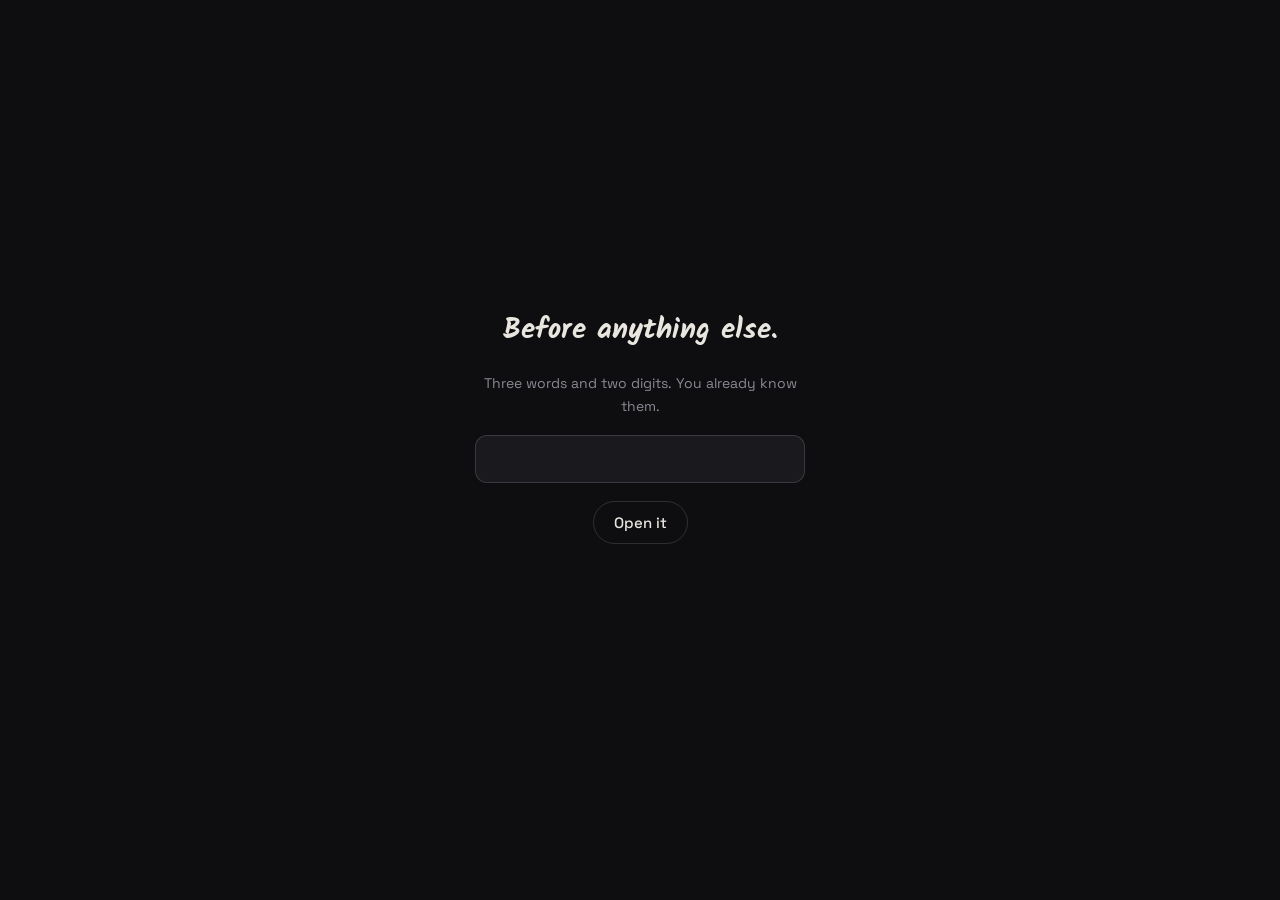
==== index.html @ 60bb313e "Rename treasure-17.html to index.html" ====
<!DOCTYPE html>
<html lang="en">
<head>
<meta charset="utf-8">
<meta name="robots" content="noindex, nofollow, noarchive">
<meta name="viewport" content="width=device-width, initial-scale=1, viewport-fit=cover">
<title>23.09</title>
<link rel="preconnect" href="https://fonts.googleapis.com">
<link rel="preconnect" href="https://fonts.gstatic.com" crossorigin>
<link href="https://fonts.googleapis.com/css2?family=Kalam:wght@300;400;700&family=Space+Grotesk:wght@400;500;700&display=swap" rel="stylesheet">
<style>
:root{
  --void:#0e0e10; --ash:#1a1a1e; --ash-hi:#25252b;
  --ink:#e9e6e0; --dim:#8c8992;
  --lav:#b49cf2; --lav-dim:rgba(180,156,242,.15);
  --hair:rgba(198,201,210,.18);
  --wine:#7c2534; --flame:#ffc46b;
  --hand:'Kalam',ui-rounded,'Segoe Print',cursive;
  --data:'Space Grotesk',ui-sans-serif,system-ui,sans-serif;
}
*{box-sizing:border-box;-webkit-tap-highlight-color:transparent}
html{scroll-behavior:smooth}
body{margin:0;background:var(--void);color:var(--ink);
  font-family:var(--data);font-size:17px;line-height:1.65;
  -webkit-font-smoothing:antialiased;overflow-x:hidden}
#confetti{position:fixed;inset:0;z-index:0;pointer-events:none;opacity:.5}
#glow{position:fixed;top:-25vh;left:50%;transform:translateX(-50%);
  width:130vw;height:70vh;z-index:0;pointer-events:none;
  background:radial-gradient(ellipse at center,rgba(180,156,242,.13),transparent 62%)}
main,#gate{position:relative;z-index:1}
.wrap{max-width:560px;margin:0 auto;padding:0 22px}
section{padding:92px 0;position:relative}

h2{font-family:var(--data);font-weight:500;font-size:13px;letter-spacing:.04em;
   color:var(--dim);margin:0 0 30px}
.big{font-family:var(--hand);font-weight:700;line-height:1.12;
     font-size:clamp(30px,8.4vw,44px);margin:0 0 20px}
.said{font-family:var(--hand);font-size:22px;line-height:1.5}
p{margin:0 0 18px;max-width:46ch}
.dim{color:var(--dim)} .lav{color:var(--lav)}
.small{font-size:14px;line-height:1.6}
.num{font-family:var(--data);font-weight:700;font-variant-numeric:tabular-nums;
     font-size:clamp(42px,14vw,74px);line-height:1;color:var(--lav)}
.rule{height:1px;background:var(--hair);margin:34px 0}
.msg{font-family:var(--hand);font-size:20px;line-height:1.45;padding:13px 17px;
     border-radius:16px;margin:0 0 10px;max-width:86%;position:relative}
.her{background:var(--ash-hi);border-bottom-left-radius:5px}
.him{background:var(--lav-dim);border:1px solid rgba(180,156,242,.3);
     margin-left:auto;border-bottom-right-radius:5px}
.stamp{font-family:var(--data);font-size:11px;color:var(--dim);
       margin:-4px 0 18px;letter-spacing:.03em}
.stamp.r{text-align:right}
.tape{display:block;width:100%;border-radius:3px;border:7px solid #f2efe8;
      box-shadow:0 14px 34px rgba(0,0,0,.6)}
figure{margin:0 0 26px}
figcaption{font-family:var(--hand);font-size:17px;color:var(--dim);margin-top:9px;line-height:1.4}
.heroimg img{max-height:40vh;object-fit:cover;object-position:center 22%}
#doc>section>figure img{max-height:50vh;object-fit:cover;object-position:center 25%}
#doc>section>figure.low img{object-position:center 82%}
.rot1{transform:rotate(-2.1deg)} .rot2{transform:rotate(1.7deg)}
.rot3{transform:rotate(-1.1deg)} .rot4{transform:rotate(2.6deg)}
.scatter{display:grid;grid-template-columns:1fr 1fr;gap:16px;margin:26px 0 8px}
.scatter figure{margin:0}
.scatter figure:nth-child(even){margin-top:26px}
button{font-family:var(--data);font-size:15px;font-weight:500;cursor:pointer;
  background:transparent;color:var(--ink);border:1px solid var(--hair);
  border-radius:999px;padding:11px 20px;transition:border-color .2s,background .2s}
button:hover,button:focus-visible{border-color:var(--lav);background:var(--lav-dim)}
button:focus-visible{outline:2px solid var(--lav);outline-offset:3px}
.row{display:flex;flex-wrap:wrap;gap:10px;margin:18px 0}
input[type=number],input[type=password]{
  font-family:var(--data);font-size:17px;background:var(--ash);color:var(--ink);
  border:1px solid var(--hair);border-radius:12px;padding:12px 15px;width:100%}
input:focus{outline:2px solid var(--lav);outline-offset:2px;border-color:var(--lav)}
.reveal{display:none;margin-top:20px}
.reveal.on{display:block;animation:fade .55s ease both}
@keyframes fade{from{opacity:0;transform:translateY(8px)}to{opacity:1;transform:none}}
#gate{position:fixed;inset:0;background:var(--void);z-index:99;
      display:flex;align-items:center;justify-content:center;padding:26px}
#gate .inner{max-width:330px;width:100%;text-align:center}
#gate .big{font-size:29px;margin-bottom:26px}
#gateMsg{font-family:var(--hand);font-size:17px;color:var(--lav);min-height:24px;margin-top:14px}
#doc{display:none} #doc.on{display:block;animation:fade 1s ease both}
.blank{border:1px dashed rgba(198,201,210,.3);border-radius:4px;height:210px;
       display:flex;align-items:center;justify-content:center;padding:26px;
       font-family:var(--hand);font-size:18px;color:var(--dim);text-align:center}
.bar{display:flex;align-items:center;gap:11px;margin:0 0 11px;font-size:15px}
.bar .w{font-family:var(--hand);font-size:18px;width:104px;flex:none;white-space:nowrap}
.bar .t{height:9px;background:var(--lav);border-radius:99px;min-width:3px}
.bar .t.h{background:rgba(198,201,210,.45)}
.bar .n{font-variant-numeric:tabular-nums;font-size:13px;color:var(--dim)}
.card{background:var(--ash);border:1px solid var(--hair);border-radius:15px;
      padding:17px 19px;margin:0 0 11px}
.card b{font-family:var(--hand);font-size:20px;font-weight:700;display:block;margin-bottom:3px}
.dot{width:15px;height:15px;border-radius:50%;border:1px solid var(--lav);
     display:inline-block;margin-right:9px;transition:background .3s}
.dot.on{background:var(--lav)}
.clocks{display:flex;gap:26px;margin:24px 0;flex-wrap:wrap}
.clock .t{font-family:var(--data);font-weight:700;font-size:31px;
          font-variant-numeric:tabular-nums;line-height:1.1}
.clock .l{font-size:13px;color:var(--dim)}
.wine{background:linear-gradient(180deg,var(--void),rgba(124,37,52,.17),var(--void))}
.tick{display:flex;gap:13px;align-items:flex-start;margin:0 0 17px;cursor:pointer}
.tick .b{width:21px;height:21px;border:1px solid var(--lav);border-radius:6px;flex:none;
  margin-top:3px;display:flex;align-items:center;justify-content:center;font-size:13px;
  color:var(--void);transition:background .25s}
.tick.on .b{background:var(--lav)}
.tick .b span{opacity:0;transition:opacity .25s}
.tick.on .b span{opacity:1}
.tick .x{font-family:var(--hand);font-size:19px;line-height:1.35}
.tick .e{font-size:13px;color:var(--dim);display:block;margin-top:2px;
  font-family:var(--data);opacity:0;max-height:0;transition:opacity .3s,max-height .3s}
.tick.on .e{opacity:1;max-height:90px}
.letter{font-family:var(--hand);font-size:20px;line-height:1.62}
.letter p{max-width:100%}
.sign{font-family:var(--hand);font-size:25px;color:var(--lav);margin-top:26px}
.end{text-align:center;padding:120px 0 150px}
.end .big{font-size:clamp(33px,10vw,52px)}
.spot{display:inline-flex;align-items:center;gap:9px;text-decoration:none;color:var(--ink);
  border:1px solid var(--hair);border-radius:999px;padding:12px 21px;font-size:15px;margin:0 8px 10px 0}
.spot:hover{border-color:var(--lav);background:var(--lav-dim)}
#cakeRow{display:flex;flex-wrap:wrap;gap:13px;margin:26px 0 12px;justify-content:center}
.candle{width:15px;cursor:pointer;text-align:center;background:none;border:0;padding:0}
.candle .fl{display:block;width:9px;height:13px;margin:0 auto 3px;
  border-radius:50% 50% 50% 50%/62% 62% 38% 38%;
  background:radial-gradient(circle at 50% 68%,#fff2cf,var(--flame) 55%,rgba(255,150,60,.25));
  box-shadow:0 0 11px 2px rgba(255,190,110,.55);animation:flick 1.5s infinite ease-in-out}
.candle .st{display:block;width:6px;height:32px;margin:0 auto;border-radius:2px;
  background:linear-gradient(180deg,#d9cdf5,#8f7bc4)}
.candle.out .fl{opacity:0;box-shadow:none;animation:none}
.candle.out .st{background:linear-gradient(180deg,#4a4553,#33303b)}
@keyframes flick{0%,100%{transform:scaleY(1) translateY(0)}50%{transform:scaleY(1.16) translateY(-1px)}}
#wishBox{min-height:74px;font-family:var(--hand);font-size:20px;line-height:1.45}
#wishBox .n{font-family:var(--data);font-size:12px;color:var(--dim);display:block;margin-bottom:5px}
#shuf{background:var(--ash);border:1px solid var(--hair);border-radius:15px;padding:19px;min-height:150px}
#shufDate{font-size:12px;color:var(--dim);margin-bottom:12px}

/* ---- paged deck ---- */
#doc{position:fixed;inset:0;display:none}
#doc.on{display:block;animation:none}
#doc>section,#doc>section.wrap,#doc>section.end{
  position:absolute;inset:0;overflow-y:auto;overflow-x:hidden;
  -webkit-overflow-scrolling:touch;padding:56px 22px 112px;border:0;
  opacity:0;pointer-events:none;transform:translateY(10px);
  transition:opacity .34s ease,transform .34s ease}
#doc>section.on{opacity:1;pointer-events:auto;transform:none;z-index:2}
#doc>section>.wrap{padding:0;max-width:560px;margin:0 auto}
#doc>section.wrap{max-width:none}
#doc>section.wrap>*{max-width:560px;margin-left:auto;margin-right:auto}
#nav{position:fixed;left:0;right:0;bottom:0;z-index:40;
  display:flex;align-items:center;justify-content:space-between;gap:12px;
  padding:12px 18px calc(12px + env(safe-area-inset-bottom));
  background:linear-gradient(180deg,rgba(14,14,16,0),rgba(14,14,16,.92) 42%)}
#nav button{padding:10px 18px;background:rgba(14,14,16,.7);backdrop-filter:blur(6px)}
#nav button[disabled]{opacity:.32;cursor:default}
#count{font-size:12px;color:var(--dim);font-variant-numeric:tabular-nums}
#prog{position:fixed;top:0;left:0;height:2px;background:var(--lav);z-index:41;
  width:0;transition:width .34s ease}
#hint{position:fixed;left:50%;transform:translateX(-50%);bottom:74px;z-index:39;
  font-size:11px;letter-spacing:.05em;color:var(--dim);opacity:0;pointer-events:none;
  background:rgba(14,14,16,.88);border:1px solid var(--hair);border-radius:999px;
  padding:5px 13px;transition:opacity .3s}
#hint.on{opacity:1}
body.paged{overflow:hidden}
@media (prefers-reduced-motion:reduce){
  *{animation:none!important;transition:none!important}
  html{scroll-behavior:auto} #confetti{display:none}
}
</style>
</head>
<body>
<canvas id="confetti"></canvas>
<div id="glow"></div>

<div id="gate">
  <div class="inner">
    <p class="big">Before anything else.</p>
    <p class="dim small">Three words and two digits. You already know them.</p>
    <input type="password" id="pw" autocomplete="off" autocapitalize="none" spellcheck="false" aria-label="Password">
    <div class="row" style="justify-content:center"><button id="go">Open it</button></div>
    <div id="gateMsg"></div>
  </div>
</div>

<main id="doc">

<section class="wrap">
  <p class="stamp">15 April 2025, 11:54</p>
  <div class="msg her">now i wanna know what u look like</div>
  <div class="msg him">Sigh 👀 I have no pictures 😂😂 literally none</div>
  <p class="stamp r">11:55</p>
  <p class="dim small" style="margin-top:30px">That was the first thing you ever asked me, and I dodged it.<br>Seventeen months and five days late, here you go.</p>
  <figure class="rot1 heroimg" style="margin-top:30px"><img class="tape" src="[data-uri]" alt=""></figure>
</section>

<section class="wrap">
  <h2>22 August 2025</h2>
  <div class="msg her">My space is precious…. My collection of your pictures can't be infiltrated with other faces</div>
  <p class="big" style="margin-top:40px">Happy seventeenth,<br>Treasure.</p>
  <p class="dim small">Thirty-seven pages. Tap through them slowly.</p>
</section>

<section class="wrap">
  <h2>February 2025</h2>
  <p>Before any of this there was a college applications group and a stranger who needed someone to mock-interview him for Princeton.</p>
  <p>You volunteered. It happened on a call. I remember thinking you sounded far too composed for someone my age, and I remember liking your voice long before I had any idea what you looked like.</p>
  <div class="blank">No screenshot of that exists.<br>Those chats are gone.</div>
  <p class="dim small" style="margin-top:20px">Everything after it got written down. All of it.</p>
</section>

<section class="wrap">
  <h2>15 April 2025</h2>
  <p>The oldest surviving message between us is you complaining that strangers had seen your pictures.</p>
  <div class="msg her">i have no digital footprint.. u can literally only find my pics on my moms sm handles lol</div>
  <div class="msg her">ik boys hate pics and all</div>
  <div class="msg her">but none is wild😂😂😂</div>
  <p class="small dim">Two people with no photographs (one on his phone. the other on social media), agreeing they had no photographs.</p>
  <div class="scatter">
    <figure class="rot2"><img class="tape" src="[data-uri]" alt=""></figure>
    <figure class="rot3"><img class="tape" src="[data-uri]" alt=""></figure>
  </div>
  <p class="small dim">We got over it. Hundreds of pictures exist now and I had to leave alot out.</p>
</section>

<section class="wrap">
  <h2>Guess before you go on</h2>
  <p>From that morning to this one, every message got kept. Try these three.</p>
  <div class="card"><b>How many messages have we sent each other?</b>
    <input type="number" id="g1" placeholder="your guess" aria-label="Guess 1">
    <div class="row"><button data-g="1">Check</button></div>
    <div class="reveal" id="r1"><div class="num">85,175</div><p class="small dim" id="o1"></p></div></div>
  <div class="card"><b>Out of 518 days, how many did we talk on?</b>
    <input type="number" id="g2" placeholder="your guess" aria-label="Guess 2">
    <div class="row"><button data-g="2">Check</button></div>
    <div class="reveal" id="r2"><div class="num">501</div><p class="small dim" id="o2"></p>
      <p class="small dim">Seventeen silent days in seventeen months.</p></div></div>
  <div class="card"><b>How many words, roughly?</b>
    <input type="number" id="g3" placeholder="your guess" aria-label="Guess 3">
    <div class="row"><button data-g="3">Check</button></div>
    <div class="reveal" id="r3"><div class="num">570,817</div><p class="small dim" id="o3"></p>
      <p class="small dim">A long novel is about a hundred thousand. We have written five and a half of them, mostly about nothing.</p></div></div>
  <div class="rule"></div>
  <p class="said">You send more messages. I send more words. You say things in five and I take nine to say the same thing.</p>
</section>

<section class="wrap">
  <h2>What you call me</h2>
  <p class="big">Mofifoluwa.<br>Samuel.<br>Albert.<br>bubbles.</p>
  <p>Four names for one person, and you pick between them depending on how much trouble I'm in.</p>
  <p class="small dim">bubbles appears 109 times, and exactly once from me, when I was quoting you back to yourself.</p>
  <figure class="rot4" style="margin-top:26px"><img class="tape" src="[data-uri]" alt=""></figure>
</section>

<section class="wrap">
  <h2>The court</h2>
  <p>Somewhere along the way you started referring to yourself in the third person and I simply went along with it.</p>
  <div class="msg her">Her Majesty shall hereby disappear to return after an hour and prolly a half</div>
  <div class="msg her">Abandoning ur elder sis is a grave offense in her majesty's court</div>
  <div class="msg him">your will be done her majesty</div>
  <p class="stamp r">22 July 2025</p>
  <div class="rule"></div>
  <h2>Every name, counted</h2>
  <div id="bars"></div>
  <p class="small dim">Lavender is me. Grey is you. I made you royalty. You made me a soap bubble.</p>
</section>

<section class="wrap">
  <h2>A test</h2>
  <p>We have spent seventeen months spelling the same words differently and never once mentioned it.</p>
  <div class="card"><b>Who writes "cuz"?</b>
    <div class="row"><button data-q="1">Me</button><button data-q="1">You</button></div>
    <div class="reveal" id="q1"><p class="small">You. 948 times. I have written it 43 times and most of those were me copying you.</p></div></div>
  <div class="card"><b>Who writes "sumn"?</b>
    <div class="row"><button data-q="2">Me</button><button data-q="2">You</button></div>
    <div class="reveal" id="q2"><p class="small">Me. 464 times. You have never typed it once. You write "smn" instead, 398 times, and I have never typed that.</p></div></div>
  <p class="small dim">Two people, one language, zero overlap. Nobody planned this.</p>
</section>

<section class="wrap">
  <h2>24 April 2025</h2>
  <p>Nine days in I asked you a pile of questions. You answered every one without pausing.</p>
  <div class="msg her">my favorite food is Fried rice.. said this in the morning<br>Favorite color.. Lavender.. any purple goes tbh but i prefer lavender the most</div>
  <p class="small dim">You wrote the colour scheme of this page sixteen months before it existed. Everything lavender here is your instruction.</p>
  <div class="msg her">i can cook almost anything in Nigerian cuisine... but my fried rice never.. like neverrr fails... no matter how sick or unwilling i am</div>
  <div class="scatter">
    <figure class="rot1"><img class="tape" src="[data-uri]" alt=""></figure>
    <figure class="rot2"><img class="tape" src="[data-uri]" alt=""></figure>
  </div>
</section>

<section class="wrap">
  <h2>The wall</h2>
  <p>Every version of you that reached my phone. Different hair every few months, the same glasses throughout, the same face doing the thing it does.</p>
  <div class="scatter">
    <figure class="rot1"><img class="tape" src="[data-uri]" alt=""></figure>
    <figure class="rot2"><img class="tape" src="[data-uri]" alt=""></figure>
    <figure class="rot3"><img class="tape" src="[data-uri]" alt=""></figure>
    <figure class="rot4"><img class="tape" src="[data-uri]" alt=""></figure>
  </div>
</section>

<section class="wrap">
  <h2>The wall, continued</h2>
  <div class="scatter">
    <figure class="rot2"><img class="tape" src="[data-uri]" alt=""></figure>
    <figure class="rot1"><img class="tape" src="[data-uri]" alt=""></figure>
    <figure class="rot4"><img class="tape" src="[data-uri]" alt=""></figure>
    <figure class="rot3"><img class="tape" src="[data-uri]" alt=""></figure>
  </div>
</section>

<section class="wrap">
  <h2>Still the wall</h2>
  <div class="scatter">
    <figure class="rot2"><img class="tape" src="[data-uri]" alt=""></figure>
    <figure class="rot1"><img class="tape" src="[data-uri]" alt=""></figure>
    <figure class="rot3"><img class="tape" src="[data-uri]" alt=""></figure>
    <figure class="rot4"><img class="tape" src="[data-uri]" alt=""></figure>
  </div>
  <p class="small dim">Twenty-four of the thirty photographs I had to choose from were of you.</p>
</section>

<section class="wrap">
  <h2>And for balance</h2>
  <p>The complete photographic record of me, which as established in April 2025 barely exists.</p>
  <div class="scatter">
    <figure class="rot2"><img class="tape" src="[data-uri]" alt=""></figure>
    <figure class="rot3"><img class="tape" src="[data-uri]" alt=""></figure>
    <figure class="rot1"><img class="tape" src="[data-uri]" alt=""></figure>
    <figure class="rot4"><img class="tape" src="[data-uri]" alt=""></figure>
  </div>
  <p class="small dim">The last one is the only time either of us has dressed up for anything.</p>
</section>

<section class="wrap">
  <h2>Established facts</h2>
  <p class="small dim">Tap to turn each one over.</p>
  <div id="taste"></div>
</section>

<section class="wrap">
  <h2>20 May 2025</h2>
  <p>You mentioned this once, in passing, between two other things, the way you mention everything important.</p>
  <div class="msg her">but the brand comes first..<br>i'm trying to compile designs for my debut fashion show..<br>still a whole year away but i like to be prepared</div>
  <p>A whole year away and you were already compiling. Then you lost the sketchbook, and what upset you was that it held the design for your sweet sixteen dress.</p>
  <div class="msg her">the smart kids should go and build roads.. then use the money to buy my designs<br>e ma pami🤧</div>
  <p class="stamp">11 July 2025</p>
  <p>That year is up. Whatever you do with it next, I have been watching you prepare since the fifth week I knew you.</p>
  <div class="msg him">Consider it my investment in your possible fashion brand line ( mind you I'll collect it back in the future with interest ... inflation accounted for too!)</div>
  <p class="stamp r">6 February 2026</p>
  <p class="small dim">That offer stands. I will still be charging interest.</p>
</section>

<section class="wrap">
  <h2>What you make</h2>
  <p>You crochet, and now you're teaching me how to crochet too. I've actually been having so much fun learning it with you, even when I have absolutely no idea what I'm doing. I really look forward to the day when we're no longer long distance and I can just sit next to you, both of us working on our little crochet projects together.</p>
  <div class="msg her">Slept… ate… crocheted… watched an anime… rolling on the bed</div>
  <p class="stamp">13 September 2025</p>
  <div class="msg her">Was going to crochet you a jumper 😔</div>
  <p class="stamp">3 November 2025</p>
  <p class="said lav">Going to. Ten months ago. I am still waiting, patiently, and I want it on record that I have never once asked twice.</p>
</section>

<section class="wrap">
  <h2>The shelf</h2>
  <p>In about three weeks this summer you went through the entire ACOTAR run, started Fourth Wing, and finished it before I could ask how it was going.</p>
  <div class="msg her">It’s ACOTAR / ACOMAF / ACOWAR / ACOFAS / and A court of Silver Flames😂</div>
  <div class="msg her">“Fourth Wing” is giving me my spark back</div>
  <div class="msg her">Dragons… mates… bonds… riders… healers… scribes… magic</div>
  <div class="msg her">Tamlin is holding Feyre back in the name of protection</div>
  <p class="stamp">21 July 2026</p>
  <p class="small dim">Then Ballad of the Fallen Dragon, and Off Campus, two at a time, on a laptop, at hours no reasonable person is awake.</p>
</section>

<section class="wrap">
  <h2>24 May 2026</h2>
  <div class="msg him">Babe would you love me if I was a dragon 😪?</div>
  <p class="stamp r">14:00</p>
  <p class="small dim">Pick the answer you actually gave.</p>
  <div class="row"><button data-d="1">Only with lavender eyes</button><button data-d="1">No, dragons are a lot</button></div>
  <div class="reveal" id="dragOut">
    <div class="msg her">Yh I love dragons so if you were a really big one w lavender eyes yes I will</div>
    <div class="msg him">What if I had Golden eyes instead of lavender</div>
    <p class="small dim">You never answered that part. I have chosen to read it as a no.</p>
  </div>
</section>

<section class="wrap">
  <h2>28 September 2025</h2>
  <p>Before we were anything official I set up a recurring Zoom so we could watch films together.</p>
  <figure class="rot2"><img class="tape" src="[data-uri]" alt="Zoom invitation: Topic Movies, every week on Saturday, 110 occurrences"></figure>
  <p>I could have booked one. I could have booked ten. I booked a hundred and ten Saturdays, a little over two years, and sent it to a girl who was not yet my girlfriend.</p>
  <div class="num" id="satCount">—</div>
  <p class="small dim">Saturdays gone by since 4 October 2025, out of 110.</p>
  <p class="said">There are still <span class="lav" id="satLeft">—</span> left on that calendar. I intend to use them.</p>
</section>

<section class="wrap">
  <h2>And what we put on</h2>
  <div class="msg her">Vivo / K-pop demon hunters / Frozen 1 and 2 / and anything in the Barbie series lol</div>
  <p class="stamp">19 July 2025</p>
  <div class="msg her">i've abandoned my Barbie era</div>
  <div class="msg her">I rewatched Barbie as an island princess</div>
  <p class="stamp">Three months later.</p>
  <div class="msg him">😂 oya just introduce me to a barbie series atp</div>
  <p class="small dim">Game of Thrones and House of the Dragon on one side, Barbie as an Island Princess on the other, and never once an acknowledgement from you that these are different genres.</p>
</section>

<section class="wrap">
  <h2>On repeat</h2>
  <p>Music is the one thing you called a passion without hedging.</p>
  <div class="msg her">Passion: Music<br>Reason: It's a healer</div>
  <p class="stamp">29 April 2025</p>
  <p>Guitar since before I knew you. You got it back on 1 September 2025 and told me within two minutes.</p>
  <div class="rule"></div>
  <div id="plist"></div>
  <p class="small dim">Each one opens Spotify.</p>
  <div class="rule"></div>
  <p class="said" style="margin-bottom:20px">And the one I've been saving for tonight.</p>
  <a class="spot" href="https://open.spotify.com/search/I%20Love%20You%20Too%20Much%20Book%20of%20Life" target="_blank" rel="noopener">I Love You Too Much ▸</a>
  <p class="small dim" style="margin-top:12px">Headphones, ideally. It's midnight.</p>
</section>

<section class="wrap">
  <h2>20 April 2025</h2>
  <div class="msg her">i v a chin dimple</div>
  <div class="msg her">and 4 dahlia dimples actually</div>
  <div class="msg her">two cheek dimples</div>
  <div class="msg him">I wish I had dimples😭😭</div>
  <p class="stamp r">09:06</p>
  <p class="said">Five in total, and you told me they only all show at once when you are very happy.</p>
  <div class="row" style="margin-top:22px"><button id="dimBtn">Count them</button></div>
  <div style="margin:20px 0 6px">
    <span class="dot" id="d0"></span><span class="dot" id="d1"></span><span class="dot" id="d2"></span><span class="dot" id="d3"></span><span class="dot" id="d4"></span>
  </div>
  <p class="small dim" id="dimOut"></p>
  <figure class="rot3 low" style="margin-top:26px"><img class="tape" src="[data-uri]" alt=""><figcaption>Evidence.</figcaption></figure>
</section>

<section class="wrap">
  <h2>Timing</h2>
  <p>You laugh at the exact wrong moment. Serious announcements, arguments, me trying to be sincere. Every single time.</p>
  <div class="msg her">Y do I find it fun to look for trouble at the wrong times😭😂</div>
  <p class="stamp">13 November 2025</p>
  <div class="num">17,774</div>
  <p class="small dim">laugh markers from you against 12,313 from me. You out-laugh me by nearly half again and you are not even trying.</p>
</section>

<section class="wrap">
  <h2>Any day, at random</h2>
  <p>Five hundred and one days to choose from. Press it as many times as you like.</p>
  <div id="shuf"><div id="shufDate">—</div><div id="shufBody" class="dim small">Press the button.</div></div>
  <div class="row"><button id="shufBtn">Pull a day</button></div>
</section>

<section class="wrap">
  <h2>The hours nobody else was awake for</h2>
  <div class="num">12,442</div>
  <p class="small dim">messages sent between midnight and five in the morning. Almost fifteen percent of everything.</p>
  <p>04:00 is a busier hour for us than ten at night. Five hours between your window and mine, and we have spent most of them refusing to go to sleep.</p>
  <div class="clocks">
    <div class="clock"><div class="t" id="ct1">—</div><div class="l">Where I am</div></div>
    <div class="clock"><div class="t" id="ct2">—</div><div class="l">Aladanla, Ile Ife</div></div>
  </div>
</section>

<section class="wrap">
  <h2>Exhibit one</h2>
  <figure class="rot4"><img class="tape" src="[data-uri]" alt=""><figcaption>D1Y2. Day one, year two. You were the first person I told.</figcaption></figure>
</section>

<section class="wrap">
  <h2>Exhibit two</h2>
  <figure class="rot1"><img class="tape" src="[data-uri]" alt=""><figcaption>And this is roughly what you look like at that hour, give or take a bonnet.</figcaption></figure>
</section>

<section class="wrap">
  <h2>Ninety messages about chores</h2>
  <div class="msg her">hehe.. perks of being a first born girl ig</div>
  <p class="stamp">30 April 2025</p>
  <p>You say it like a joke every time. It comes up ninety times in seventeen months, roughly once a week, which is not a joke.</p>
  <p>Eldest daughter, gap year, everyone's plans running through your hands, and a queue of people who need something from you before you get anywhere near needing anything yourself.</p>
  <p class="said lav">I noticed. I have been noticing the whole time.</p>
</section>

<section class="wine"><div class="wrap">
  <h2>September 2025</h2>
  <p>The visa was denied. We stopped speaking for a while.</p>
  <p>The longest and most careful messages in this entire archive were written that month, by both of us, mostly between two and five in the morning.</p>
  <div class="msg her">I won't leave… months, years, days, weeks, I'll still be here… not waiting, but growing</div>
  <p class="stamp">9 September 2025, 21:48</p>
  <p>I'm not going to dress that month up. It was bad. Everything after it only exists because we got through it.</p>
</div></section>

<section class="wrap">
  <h2>20 November 2025</h2>
  <p>Two months later you sent me this, unprompted, in one go.</p>
  <div class="msg her">November has been a roller coaster<br><br>I’ve felt highs that I thought September stole away. I’ve come to terms with a lot of things, I’ve grown out of feeling like I’m not enough.<br><br>I’ve also stayed up crying. Wondering if I’d get a repeat of last year. I’ve been scared of trying. Tired of getting up to follow a routine that I don’t know where it’ll lead me.<br><br>But above all I’ve learned to focus on me. To damn my consequences and try, to not care what anyone says or thinks… and I’ve made decisions only the gap year could help me make</div>
  <p class="said" style="margin-top:26px">You were sixteen when you wrote that. I was sixteen once too and I did not have it in me.</p>
</section>

<section class="wrap">
  <h2>Since 9 December 2025</h2>
  <p>We have not missed a single day.</p>
  <div class="num" id="streak">—</div>
  <p class="small dim">consecutive days, still counting as you read this</p>
  <p>Thirteen separate streaks in this archive. Twelve of them ended. This one has outlasted all twelve put together.</p>
</section>

<section class="wrap">
  <h2>12 July 2025</h2>
  <p>Someone asked me to describe the girl I liked. I refused to give a name and wrote this instead.</p>
  <div class="msg him">Dark-skinned, 5'8, dimples that do too much when she smiles. Sleeps like she's got a bedtime contract with God; wakes up early too, somehow. Sings, writes, plays guitar (still learning tho), and lowkey has a book cooking on the side. Art + science? Yeah, she's one of those rare ones. Has a big brain, and a heart that actually listens. Also? Civil engineering… because why not be beautiful and build bridges.</div>
</section>

<section class="wrap">
  <h2>Next year</h2>
  <p>Regina. Civil engineering.</p>
  <p>You are going to spend your working life making sure things stay up, and designing what people wear while they stand on them. Nobody who has met you finds either half surprising.</p>
  <figure class="rot3" style="margin-top:22px"><img class="tape" src="[data-uri]" alt=""></figure>
</section>

<section class="wrap">
  <h2>In your words, not mine</h2>
  <p>I asked you once what actually makes you feel loved. You listed four things. Tap each one.</p>
  <div id="ticks"></div>
  <p class="small dim" id="tickOut" style="margin-top:8px"></p>
</section>

<section class="wrap">
  <!-- ===== EDIT: CANDLE HEADING ===== -->
  <h2>seventeen candles</h2>
  <p>One for each year. Blow them out in any order. Each one leaves something behind.</p>
  <div id="cakeRow"></div>
  <div id="wishBox" class="dim small">Tap a candle.</div>
  <p class="small dim" id="candleDone" style="margin-top:14px"></p>
</section>

<!-- ===================== EDIT THE LETTER HERE ======================== -->
<section class="wrap">
  <h2>23 September 2026, 00:00</h2>
  <div class="letter">
    <p>Treasure,</p>
    <p>I'm writing this early, coz if I leave it till midnight I'll try to say all of it in one voice note and lose half of it somewhere around the second minute.</p>
    <p>I met you as a voice. You volunteered to mock-interview a stranger and I sat there thinking you sounded like someone who had already done all of this before. I didn't know your face for months. There's no record of that call anywhere, and I used to hate that. I don't anymore. Everything after it got written down, and it turns out we wrote a lot.</p>
    <p>Here is what a year and a half of that adds up to. You are kind to people who have not earned it. You carry your family's weight and call it a perk of being a first born. You laugh at exactly the wrong moment, every time, and I have stopped hoping you'll grow out of it. You overthink, and then you apologise for overthinking, which is somehow worse. And you are the only person I have ever met who answers a question about what she loves with the word healer.</p>
    <p>I'm not going to promise you anything enormous. Distance is still distance and next year is still next year. What I'll say instead is that there are sixty-odd Saturdays left on a calendar I booked before I had any right to, and I'd like to spend every one of them with you on the other end of it.</p>
    <p>I hope 17 is good to you. I hope you get to do more of the things you love, make things you're proud of, laugh at things you shouldn't, and keep becoming whoever it is you're slowly turning into. And selfishly, I hope I get to see a lot of that version of you too.</p>
    <p>Happy birthday, you. I'm really glad that voice decided to answer that mock interview.</p>
    <p>Seventeen looks good on you already.</p>
    <p class="sign">bubbles.</p>
  </div>
</section>
<!-- ======================= END OF THE LETTER ========================= -->

<section class="wrap end">
  <p class="stamp">23 September 2025, 04:57</p>
  <p class="dim small">On your sixteenth, before the sun was up, you sent me this.</p>
  <p class="big lav" style="margin-top:26px">I love you feels<br>too shallow. <br>(this truly is an accurate description of what I feel for you.)</p> 
  <div class="rule" style="max-width:120px;margin:40px auto"></div>
  <p class="said">I kept it for a year.<br>Happy birthday, Your Majesty.</p>
  <figure class="rot2" style="margin-top:38px"><img class="tape" src="[data-uri]" alt=""></figure>
</section>

</main>
<div id="prog"></div>
<div id="hint">keep scrolling</div>
<nav id="nav" hidden>
  <button id="prev" aria-label="Previous page">Back</button>
  <span id="count">1 / 1</span>
  <button id="next" aria-label="Next page">Next</button>
</nav>

<script>
(function(){
"use strict";
var $=function(s){return document.querySelector(s)};
var $$=function(s){return Array.prototype.slice.call(document.querySelectorAll(s))};
var PW="iloveyou17";

function open_(){ $("#gate").style.display="none"; $("#doc").classList.add("on"); start(); }
function tryPw(){
  var v=($("#pw").value||"").trim().toLowerCase().replace(/\s+/g,"");
  if(v===PW) open_(); else $("#gateMsg").textContent="Not it. Think about what you said at 4am.";
}
$("#go").addEventListener("click",tryPw);
$("#pw").addEventListener("keydown",function(e){ if(e.key==="Enter") tryPw(); });

var ANS={1:85175,2:501,3:570817};
$$("[data-g]").forEach(function(b){ b.addEventListener("click",function(){
  var k=b.getAttribute("data-g"), g=parseFloat($("#g"+k).value);
  $("#r"+k).classList.add("on"); var out=$("#o"+k);
  if(isNaN(g)){ out.textContent="No guess, no verdict."; return; }
  var a=ANS[k], d=Math.abs(a-g);
  if(d/a*100<=5) out.textContent="You guessed "+g.toLocaleString()+". That is frighteningly close.";
  else if(g<a) out.textContent="You guessed "+g.toLocaleString()+". Low by "+d.toLocaleString()+".";
  else out.textContent="You guessed "+g.toLocaleString()+". High by "+d.toLocaleString()+", which is flattering.";
});});

var NICK=[["queen",831,27],["diva",468,23],["babe",365,324],["bubbles",1,109],
          ["my love",43,70],["princess",49,16],["darling",5,22],["her majesty",11,16]];
$("#bars").innerHTML=NICK.map(function(n){
  var him=Math.max(2,Math.round(n[1]/831*150)), her=Math.max(2,Math.round(n[2]/831*150));
  return '<div class="bar"><span class="w">'+n[0]+'</span><span class="t" style="width:'+him+
    'px"></span><span class="t h" style="width:'+her+'px"></span><span class="n">'+n[1]+' / '+n[2]+'</span></div>';
}).join("");

$$("[data-q]").forEach(function(b){ b.addEventListener("click",function(){
  $("#q"+b.getAttribute("data-q")).classList.add("on"); });});
$$("[data-d]").forEach(function(b){ b.addEventListener("click",function(){
  $("#dragOut").classList.add("on"); });});

var TASTE=[
 ["Fried rice with spicy chicken","Declared best food on 24 April 2025 and never challenged since."],
 ["Strawberry ice cream","Or vanilla. Your words: if it's not strawberry or vanilla i'll pass."],
 ["Chocolate ice cream","Absolutely not. Chocolate yes, chocolate ice cream no. I stopped asking why."],
 ["Capri-Sun","A woman with a civil engineering offer. Still Capri-Sun."],
 ["Akara","Non-negotiable."],
 ["Cedar yoghurt","Specific brand. No substitutes accepted."],
 ["Amala","You would rather go hungry, and you have."],
 ["Being made to socialise","Every time, without fail, you need the whole rest of the day back afterwards."],
 ["Short men","Not hatred. Just a firmly held position you have never been argued out of."]
];
$("#taste").innerHTML=TASTE.map(function(t,i){
  return '<div class="card" data-t="'+i+'" style="cursor:pointer"><b>'+t[0]+
   '</b><div class="reveal" id="t'+i+'"><p class="small dim" style="margin:0">'+t[1]+'</p></div></div>';
}).join("");
$$("[data-t]").forEach(function(c){ c.addEventListener("click",function(){
  $("#t"+c.getAttribute("data-t")).classList.toggle("on"); });});

var ART=["Rema","Ayra Starr","Burna Boy","Alex Warren","Qing Madi","Faouzia","SZA","Lewis Capaldi"];
$("#plist").innerHTML=ART.map(function(a){
  return '<a class="spot" target="_blank" rel="noopener" href="https://open.spotify.com/search/'+
   encodeURIComponent(a)+'">'+a+'</a>';
}).join("");

$("#dimBtn").addEventListener("click",function(){
  var i=0,t=setInterval(function(){ $("#d"+i).classList.add("on"); i++;
    if(i>=5){ clearInterval(t); $("#dimOut").textContent="All five. Which means, by your own rule, you are very happy."; }
  },380);
  this.disabled=true; this.textContent="Counting";
});

var TICKS=[
 ["Remembering what I said","Every word of it is still here. 85,175 of them."],
 ["Keeping track of the things that matter to me","This entire page is the receipt."],
 ["The way you say my name","831 queens. 468 divas. 65 princesses. I was never going to just say Treasure."],
 ["Reassurance, coz I'm an overthinker","Half my replies to you land inside the same minute. That was never an accident."]
];
$("#ticks").innerHTML=TICKS.map(function(t,i){
  return '<div class="tick" data-k="'+i+'"><span class="b"><span>✓</span></span><span class="x">'+
   t[0]+'<span class="e">'+t[1]+'</span></span></div>';
}).join("");
var doneT=0;
$$("[data-k]").forEach(function(el){ el.addEventListener("click",function(){
  if(!el.classList.contains("on")){ el.classList.add("on"); doneT++; }
  if(doneT===4) $("#tickOut").textContent="Four for four. I was paying attention.";
});});

var DAYS=[
 ["16 April 2025","her","she's lucky i love her frl. i would've sold her to my big brother😭😭😂😂"],
 ["20 April 2025","her","chai.. see my mate. at that time did ik how to do anything but stare at myself and admire how deep my dimples r??"],
 ["10 May 2025","him","Legit about to say let's meet to prove it 😭😭 But I was like nope I am cleansed 😭"],
 ["20 May 2025","her","i came up w a new design.. but no compilation till i get my sketchbook"],
 ["8 June 2025","him","and what work dares to steal my diva away..."],
 ["27 June 2025","him","dear diva ... I'm back"],
 ["10 July 2025","her","What's the fun in watching cartoons if u can't memorize the lines better than u store ur books😭😂"],
 ["11 July 2025","her","if ion watch anime, i watch cartoons lol"],
 ["22 July 2025","him","🥲🥲 your will be done her majesty"],
 ["9 August 2025","her","Her majesty needs her beauty sleep 😴"],
 ["1 September 2025","her","I got my guitar back btw"],
 ["9 October 2025","him","one of these days .. you'll wake up .. and I'll be right beside you ..  staring at you"],
 ["9 October 2025","her","That just might creep me out a bit… M not the most gentle sleeper"],
 ["1 November 2025","her","Aww. Lemme go and recaption it “my husband guys😝”😂😂"],
 ["3 November 2025","her","Was going to crochet you a jumper 😔"],
 ["14 December 2025","her","I just might stick to the brand for a while"],
 ["2 January 2026","her","I was busy🥲 And when I took a break I watched Barbie"],
 ["17 March 2026","her","Brand no too Dey important 🥲 But I’m a size M for trousers"],
 ["23 April 2026","her","Babe I want to be a unicorn😔 Or a dragon🥹"],
 ["2 June 2026","her","“Fourth Wing” is giving me my spark back"],
 ["19 July 2026","her","Finished ACOTAR yesternight"],
 ["24 July 2026","her","Jeez I made you watch off campus while you were still fasting 😭🥲"]
];
var lastD=-1;
$("#shufBtn").addEventListener("click",function(){
  var i; do { i=Math.floor(Math.random()*DAYS.length); } while(i===lastD);
  lastD=i; var d=DAYS[i];
  $("#shufDate").textContent=d[0];
  $("#shufBody").innerHTML='<div class="msg '+d[1]+'" style="max-width:100%">'+d[2]+'</div>';
});

/* ===== EDIT: CANDLE MESSAGES =====
   One line per candle. The number of candles equals the number of lines here.
   Keep the quotes and the comma at the end of each line. Last line has no comma. */
var WISHES=[
 "You've become very easy to miss and very difficult to replace.Happy birthday, you. I'm glad September 2009 happened",
 "Five dimples. They only all show up when you're very happy.",
 "Lavender. You told me on 24 April 2025 and I built this page out of it.",
 "Of all the people I could have ended up knowing this much about, I'm glad it was you.",
 "You're a surprisingly large part of my camera roll, conversations, thoughts, and generally my life.",
 "You have four names for me and you pick by how much trouble I'm in.",
 "46,081 messages from you. More than me, by a distance.",
 "You send the last message of the night on 363 days out of 501.",
 "More than half your replies land inside the same minute.",
 "You are the reason I know what a dahlia dimple is.",
 "I've spent a lot of time paying attention to you. I think that's been a pretty good use of my time.",
 "You can spend forever choosing something and then know immediately when it's the right one.",
 "Five ACOTAR books in about three weeks, then Fourth Wing in days.",
 "You abandoned your Barbie era and then rewatched Barbie as an Island Princess.",
 "You laugh at the worst possible moment. Every time. Never once on purpose.",
  "I love You, and You're mine.",
  "These are only 17 things. I could've made this considerably longer, and I'd still have missed something. Frankly, There's no particularly clever way to end this. I just really like knowing you",

];
/* ===== END OF CANDLE MESSAGES ===== */
var row=$("#cakeRow"), lit=WISHES.length, TOTAL=WISHES.length;
WISHES.forEach(function(w,i){
  var b=document.createElement("button");
  b.className="candle"; b.setAttribute("aria-label","Candle "+(i+1)+" of "+TOTAL);
  b.innerHTML='<span class="fl"></span><span class="st"></span>';
  b.addEventListener("click",function(){
    if(b.classList.contains("out")) return;
    b.classList.add("out"); lit--;
    $("#wishBox").innerHTML='<span class="n">Candle '+(i+1)+'</span>'+w;
    puff(b);
    if(lit===0) $("#candleDone").textContent="All "+TOTAL+" of them. Now make one of your own.";
  });
  row.appendChild(b);
});

var cv=$("#confetti"), ctx=cv.getContext("2d"), bits=[], puffs=[], reduce=false;
try{ reduce=window.matchMedia("(prefers-reduced-motion: reduce)").matches; }catch(e){}
var COLS=["#b49cf2","#c9ccd4","#7c2534","#ffc46b","#e9e6e0"];
function size(){ cv.width=innerWidth; cv.height=innerHeight; }
function seed(){
  bits=[];
  var n=Math.min(46,Math.round(innerWidth/13));
  for(var i=0;i<n;i++) bits.push({
    x:Math.random()*innerWidth, y:Math.random()*innerHeight,
    w:2+Math.random()*4, h:4+Math.random()*7,
    s:.18+Math.random()*.42, r:Math.random()*Math.PI, vr:(Math.random()-.5)*.02,
    c:COLS[(Math.random()*COLS.length)|0], a:.16+Math.random()*.3});
}
function puff(el){
  if(reduce || puffs.length>90) return;
  var b=el.getBoundingClientRect();
  for(var i=0;i<12;i++) puffs.push({x:b.left+b.width/2, y:b.top+6,
    vx:(Math.random()-.5)*2.2, vy:-Math.random()*1.9-.4, life:1});
}
function frame(){
  ctx.clearRect(0,0,cv.width,cv.height);
  bits.forEach(function(b){
    b.y+=b.s; b.r+=b.vr;
    if(b.y>cv.height+12){ b.y=-12; b.x=Math.random()*cv.width; }
    ctx.save(); ctx.translate(b.x,b.y); ctx.rotate(b.r);
    ctx.globalAlpha=b.a; ctx.fillStyle=b.c; ctx.fillRect(-b.w/2,-b.h/2,b.w,b.h); ctx.restore();
  });
  for(var i=puffs.length-1;i>=0;i--){
    var p=puffs[i]; p.x+=p.vx; p.y+=p.vy; p.vy+=.02; p.life-=.022;
    if(p.life<=0){ puffs.splice(i,1); continue; }
    ctx.globalAlpha=p.life*.65; ctx.fillStyle="#ffd9a0";
    ctx.beginPath(); ctx.arc(p.x,p.y,2.1,0,6.3); ctx.fill();
  }
  ctx.globalAlpha=1;
  if(!document.hidden) requestAnimationFrame(frame); else setTimeout(function(){requestAnimationFrame(frame)},600);
}


/* ---- paging ---- */
var pages=[], idx=0;
function buildPages(){
  pages=$$("#doc > section");
  document.body.classList.add("paged");
  $("#nav").hidden=false;
  $("#prev").addEventListener("click",function(){go(idx-1)});
  $("#next").addEventListener("click",function(){go(idx+1)});
  addEventListener("keydown",function(e){
    if(e.key==="ArrowRight"||e.key==="PageDown") go(idx+1);
    if(e.key==="ArrowLeft"||e.key==="PageUp") go(idx-1);
  });
  var x0=0,y0=0,t0=0;
  var deck=$("#doc");
  deck.addEventListener("touchstart",function(e){
    var t=e.changedTouches[0]; x0=t.clientX; y0=t.clientY; t0=Date.now();
  },{passive:true});
  deck.addEventListener("touchend",function(e){
    var t=e.changedTouches[0], dx=t.clientX-x0, dy=t.clientY-y0;
    if(Date.now()-t0>800) return;
    if(Math.abs(dx)>62 && Math.abs(dx)>Math.abs(dy)*1.7) go(dx<0?idx+1:idx-1);
  },{passive:true});
  go(0);
}
function go(i){
  if(i<0||i>=pages.length) return;
  pages[idx].classList.remove("on");
  idx=i;
  var p=pages[idx];
  p.classList.add("on"); p.scrollTop=0;
  $("#count").textContent=(idx+1)+" / "+pages.length;
  $("#prev").disabled=(idx===0);
  $("#next").disabled=(idx===pages.length-1);
  $("#next").textContent=(idx===pages.length-1)?"The end":"Next";
  $("#prog").style.width=((idx+1)/pages.length*100)+"%";
  hint(p);
}
function hint(p){
  var h=$("#hint");
  setTimeout(function(){
    if(p.scrollHeight-p.clientHeight>40) h.classList.add("on");
    else h.classList.remove("on");
  },380);
  p.addEventListener("scroll",function(){
    if(p.scrollTop>24) h.classList.remove("on");
  },{passive:true});
}

function start(){
  buildPages();
  if(!reduce){ size(); seed(); addEventListener("resize",function(){size();seed();}); frame(); }
  else { cv.style.display="none"; }
  tick(); setInterval(tick,20000); clocks(); setInterval(clocks,20000);
}
function tick(){
  var day=864e5, now=new Date();
  $("#streak").textContent=(Math.floor((now-new Date(2025,11,9))/day)+1).toLocaleString();
  var sat=Math.floor((now-new Date(2025,9,4))/(day*7))+1;
  if(sat<0) sat=0; if(sat>110) sat=110;
  $("#satCount").textContent=sat; $("#satLeft").textContent=110-sat;
}
function clocks(){
  try{
    var o={hour:"2-digit",minute:"2-digit",hour12:false};
    $("#ct1").textContent=new Intl.DateTimeFormat("en-GB",Object.assign({timeZone:"America/New_York"},o)).format(new Date());
    $("#ct2").textContent=new Intl.DateTimeFormat("en-GB",Object.assign({timeZone:"Africa/Lagos"},o)).format(new Date());
  }catch(e){ $("#ct1").textContent="--:--"; $("#ct2").textContent="--:--"; }
}
})();
</script>
</body>
</html>
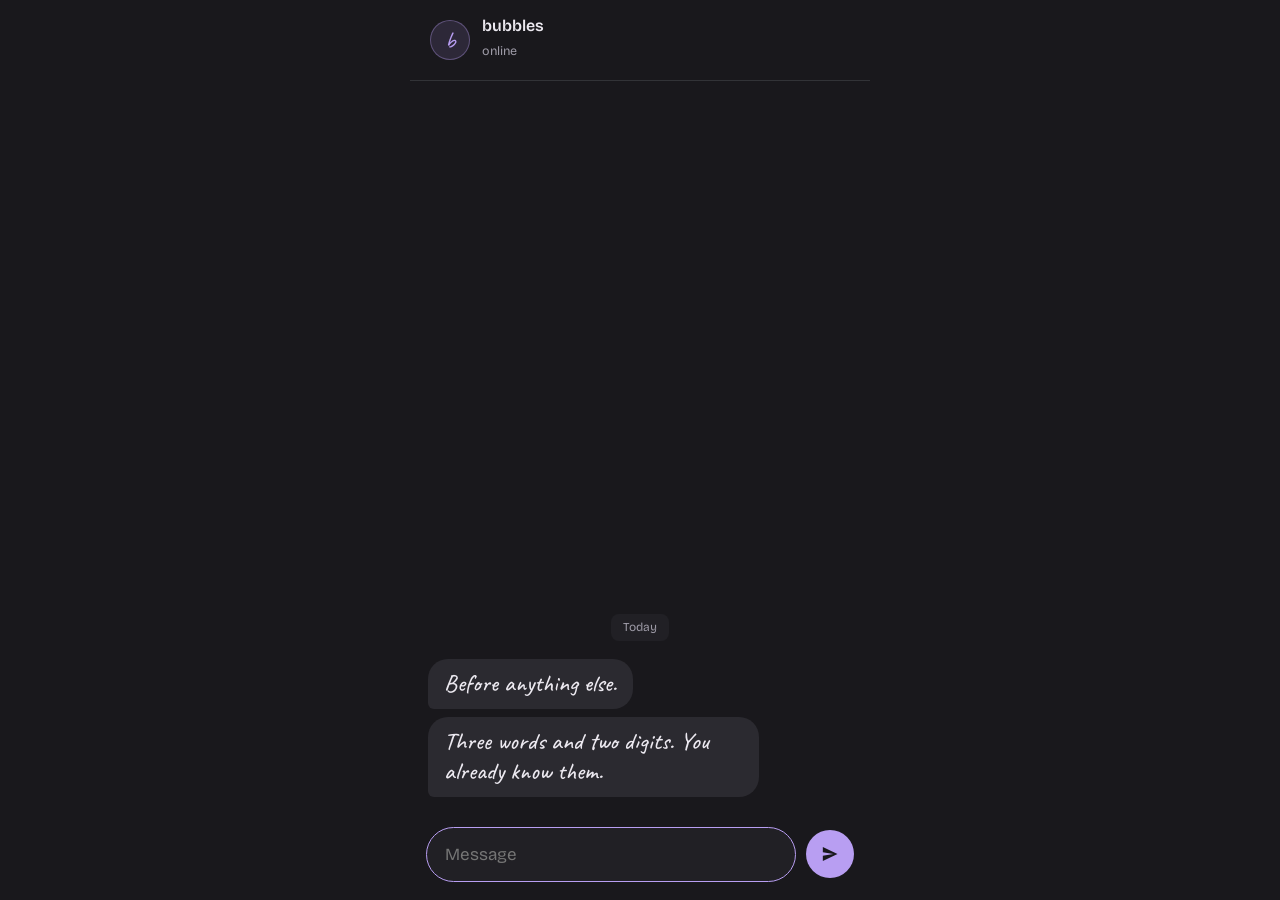
==== commit 4c4ac701: "Add files via upload" ====
--- a/index.html
+++ b/index.html
@@ -2,839 +2,711 @@
 <html lang="en">
 <head>
 <meta charset="utf-8">
-<meta name="robots" content="noindex, nofollow, noarchive">
 <meta name="viewport" content="width=device-width, initial-scale=1, viewport-fit=cover">
+<meta name="color-scheme" content="dark">
+<meta name="theme-color" content="#19181c">
 <title>23.09</title>
 <link rel="preconnect" href="https://fonts.googleapis.com">
 <link rel="preconnect" href="https://fonts.gstatic.com" crossorigin>
-<link href="https://fonts.googleapis.com/css2?family=Kalam:wght@300;400;700&family=Space+Grotesk:wght@400;500;700&display=swap" rel="stylesheet">
-<style>
-:root{
-  --void:#0e0e10; --ash:#1a1a1e; --ash-hi:#25252b;
-  --ink:#e9e6e0; --dim:#8c8992;
-  --lav:#b49cf2; --lav-dim:rgba(180,156,242,.15);
-  --hair:rgba(198,201,210,.18);
-  --wine:#7c2534; --flame:#ffc46b;
-  --hand:'Kalam',ui-rounded,'Segoe Print',cursive;
-  --data:'Space Grotesk',ui-sans-serif,system-ui,sans-serif;
-}
-*{box-sizing:border-box;-webkit-tap-highlight-color:transparent}
-html{scroll-behavior:smooth}
-body{margin:0;background:var(--void);color:var(--ink);
-  font-family:var(--data);font-size:17px;line-height:1.65;
-  -webkit-font-smoothing:antialiased;overflow-x:hidden}
-#confetti{position:fixed;inset:0;z-index:0;pointer-events:none;opacity:.5}
-#glow{position:fixed;top:-25vh;left:50%;transform:translateX(-50%);
-  width:130vw;height:70vh;z-index:0;pointer-events:none;
-  background:radial-gradient(ellipse at center,rgba(180,156,242,.13),transparent 62%)}
-main,#gate{position:relative;z-index:1}
-.wrap{max-width:560px;margin:0 auto;padding:0 22px}
-section{padding:92px 0;position:relative}
-
-h2{font-family:var(--data);font-weight:500;font-size:13px;letter-spacing:.04em;
-   color:var(--dim);margin:0 0 30px}
-.big{font-family:var(--hand);font-weight:700;line-height:1.12;
-     font-size:clamp(30px,8.4vw,44px);margin:0 0 20px}
-.said{font-family:var(--hand);font-size:22px;line-height:1.5}
-p{margin:0 0 18px;max-width:46ch}
-.dim{color:var(--dim)} .lav{color:var(--lav)}
-.small{font-size:14px;line-height:1.6}
-.num{font-family:var(--data);font-weight:700;font-variant-numeric:tabular-nums;
-     font-size:clamp(42px,14vw,74px);line-height:1;color:var(--lav)}
-.rule{height:1px;background:var(--hair);margin:34px 0}
-.msg{font-family:var(--hand);font-size:20px;line-height:1.45;padding:13px 17px;
-     border-radius:16px;margin:0 0 10px;max-width:86%;position:relative}
-.her{background:var(--ash-hi);border-bottom-left-radius:5px}
-.him{background:var(--lav-dim);border:1px solid rgba(180,156,242,.3);
-     margin-left:auto;border-bottom-right-radius:5px}
-.stamp{font-family:var(--data);font-size:11px;color:var(--dim);
-       margin:-4px 0 18px;letter-spacing:.03em}
-.stamp.r{text-align:right}
-.tape{display:block;width:100%;border-radius:3px;border:7px solid #f2efe8;
-      box-shadow:0 14px 34px rgba(0,0,0,.6)}
-figure{margin:0 0 26px}
-figcaption{font-family:var(--hand);font-size:17px;color:var(--dim);margin-top:9px;line-height:1.4}
-.heroimg img{max-height:40vh;object-fit:cover;object-position:center 22%}
-#doc>section>figure img{max-height:50vh;object-fit:cover;object-position:center 25%}
-#doc>section>figure.low img{object-position:center 82%}
-.rot1{transform:rotate(-2.1deg)} .rot2{transform:rotate(1.7deg)}
-.rot3{transform:rotate(-1.1deg)} .rot4{transform:rotate(2.6deg)}
-.scatter{display:grid;grid-template-columns:1fr 1fr;gap:16px;margin:26px 0 8px}
-.scatter figure{margin:0}
-.scatter figure:nth-child(even){margin-top:26px}
-button{font-family:var(--data);font-size:15px;font-weight:500;cursor:pointer;
-  background:transparent;color:var(--ink);border:1px solid var(--hair);
-  border-radius:999px;padding:11px 20px;transition:border-color .2s,background .2s}
-button:hover,button:focus-visible{border-color:var(--lav);background:var(--lav-dim)}
-button:focus-visible{outline:2px solid var(--lav);outline-offset:3px}
-.row{display:flex;flex-wrap:wrap;gap:10px;margin:18px 0}
-input[type=number],input[type=password]{
-  font-family:var(--data);font-size:17px;background:var(--ash);color:var(--ink);
-  border:1px solid var(--hair);border-radius:12px;padding:12px 15px;width:100%}
-input:focus{outline:2px solid var(--lav);outline-offset:2px;border-color:var(--lav)}
-.reveal{display:none;margin-top:20px}
-.reveal.on{display:block;animation:fade .55s ease both}
-@keyframes fade{from{opacity:0;transform:translateY(8px)}to{opacity:1;transform:none}}
-#gate{position:fixed;inset:0;background:var(--void);z-index:99;
-      display:flex;align-items:center;justify-content:center;padding:26px}
-#gate .inner{max-width:330px;width:100%;text-align:center}
-#gate .big{font-size:29px;margin-bottom:26px}
-#gateMsg{font-family:var(--hand);font-size:17px;color:var(--lav);min-height:24px;margin-top:14px}
-#doc{display:none} #doc.on{display:block;animation:fade 1s ease both}
-.blank{border:1px dashed rgba(198,201,210,.3);border-radius:4px;height:210px;
-       display:flex;align-items:center;justify-content:center;padding:26px;
-       font-family:var(--hand);font-size:18px;color:var(--dim);text-align:center}
-.bar{display:flex;align-items:center;gap:11px;margin:0 0 11px;font-size:15px}
-.bar .w{font-family:var(--hand);font-size:18px;width:104px;flex:none;white-space:nowrap}
-.bar .t{height:9px;background:var(--lav);border-radius:99px;min-width:3px}
-.bar .t.h{background:rgba(198,201,210,.45)}
-.bar .n{font-variant-numeric:tabular-nums;font-size:13px;color:var(--dim)}
-.card{background:var(--ash);border:1px solid var(--hair);border-radius:15px;
-      padding:17px 19px;margin:0 0 11px}
-.card b{font-family:var(--hand);font-size:20px;font-weight:700;display:block;margin-bottom:3px}
-.dot{width:15px;height:15px;border-radius:50%;border:1px solid var(--lav);
-     display:inline-block;margin-right:9px;transition:background .3s}
-.dot.on{background:var(--lav)}
-.clocks{display:flex;gap:26px;margin:24px 0;flex-wrap:wrap}
-.clock .t{font-family:var(--data);font-weight:700;font-size:31px;
-          font-variant-numeric:tabular-nums;line-height:1.1}
-.clock .l{font-size:13px;color:var(--dim)}
-.wine{background:linear-gradient(180deg,var(--void),rgba(124,37,52,.17),var(--void))}
-.tick{display:flex;gap:13px;align-items:flex-start;margin:0 0 17px;cursor:pointer}
-.tick .b{width:21px;height:21px;border:1px solid var(--lav);border-radius:6px;flex:none;
-  margin-top:3px;display:flex;align-items:center;justify-content:center;font-size:13px;
-  color:var(--void);transition:background .25s}
-.tick.on .b{background:var(--lav)}
-.tick .b span{opacity:0;transition:opacity .25s}
-.tick.on .b span{opacity:1}
-.tick .x{font-family:var(--hand);font-size:19px;line-height:1.35}
-.tick .e{font-size:13px;color:var(--dim);display:block;margin-top:2px;
-  font-family:var(--data);opacity:0;max-height:0;transition:opacity .3s,max-height .3s}
-.tick.on .e{opacity:1;max-height:90px}
-.letter{font-family:var(--hand);font-size:20px;line-height:1.62}
-.letter p{max-width:100%}
-.sign{font-family:var(--hand);font-size:25px;color:var(--lav);margin-top:26px}
-.end{text-align:center;padding:120px 0 150px}
-.end .big{font-size:clamp(33px,10vw,52px)}
-.spot{display:inline-flex;align-items:center;gap:9px;text-decoration:none;color:var(--ink);
-  border:1px solid var(--hair);border-radius:999px;padding:12px 21px;font-size:15px;margin:0 8px 10px 0}
-.spot:hover{border-color:var(--lav);background:var(--lav-dim)}
-#cakeRow{display:flex;flex-wrap:wrap;gap:13px;margin:26px 0 12px;justify-content:center}
-.candle{width:15px;cursor:pointer;text-align:center;background:none;border:0;padding:0}
-.candle .fl{display:block;width:9px;height:13px;margin:0 auto 3px;
-  border-radius:50% 50% 50% 50%/62% 62% 38% 38%;
-  background:radial-gradient(circle at 50% 68%,#fff2cf,var(--flame) 55%,rgba(255,150,60,.25));
-  box-shadow:0 0 11px 2px rgba(255,190,110,.55);animation:flick 1.5s infinite ease-in-out}
-.candle .st{display:block;width:6px;height:32px;margin:0 auto;border-radius:2px;
-  background:linear-gradient(180deg,#d9cdf5,#8f7bc4)}
-.candle.out .fl{opacity:0;box-shadow:none;animation:none}
-.candle.out .st{background:linear-gradient(180deg,#4a4553,#33303b)}
-@keyframes flick{0%,100%{transform:scaleY(1) translateY(0)}50%{transform:scaleY(1.16) translateY(-1px)}}
-#wishBox{min-height:74px;font-family:var(--hand);font-size:20px;line-height:1.45}
-#wishBox .n{font-family:var(--data);font-size:12px;color:var(--dim);display:block;margin-bottom:5px}
-#shuf{background:var(--ash);border:1px solid var(--hair);border-radius:15px;padding:19px;min-height:150px}
-#shufDate{font-size:12px;color:var(--dim);margin-bottom:12px}
-
-/* ---- paged deck ---- */
-#doc{position:fixed;inset:0;display:none}
-#doc.on{display:block;animation:none}
-#doc>section,#doc>section.wrap,#doc>section.end{
-  position:absolute;inset:0;overflow-y:auto;overflow-x:hidden;
-  -webkit-overflow-scrolling:touch;padding:56px 22px 112px;border:0;
-  opacity:0;pointer-events:none;transform:translateY(10px);
-  transition:opacity .34s ease,transform .34s ease}
-#doc>section.on{opacity:1;pointer-events:auto;transform:none;z-index:2}
-#doc>section>.wrap{padding:0;max-width:560px;margin:0 auto}
-#doc>section.wrap{max-width:none}
-#doc>section.wrap>*{max-width:560px;margin-left:auto;margin-right:auto}
-#nav{position:fixed;left:0;right:0;bottom:0;z-index:40;
-  display:flex;align-items:center;justify-content:space-between;gap:12px;
-  padding:12px 18px calc(12px + env(safe-area-inset-bottom));
-  background:linear-gradient(180deg,rgba(14,14,16,0),rgba(14,14,16,.92) 42%)}
-#nav button{padding:10px 18px;background:rgba(14,14,16,.7);backdrop-filter:blur(6px)}
-#nav button[disabled]{opacity:.32;cursor:default}
-#count{font-size:12px;color:var(--dim);font-variant-numeric:tabular-nums}
-#prog{position:fixed;top:0;left:0;height:2px;background:var(--lav);z-index:41;
-  width:0;transition:width .34s ease}
-#hint{position:fixed;left:50%;transform:translateX(-50%);bottom:74px;z-index:39;
-  font-size:11px;letter-spacing:.05em;color:var(--dim);opacity:0;pointer-events:none;
-  background:rgba(14,14,16,.88);border:1px solid var(--hair);border-radius:999px;
-  padding:5px 13px;transition:opacity .3s}
-#hint.on{opacity:1}
-body.paged{overflow:hidden}
-@media (prefers-reduced-motion:reduce){
-  *{animation:none!important;transition:none!important}
-  html{scroll-behavior:auto} #confetti{display:none}
-}
-</style>
+<link href="https://fonts.googleapis.com/css2?family=Bricolage+Grotesque:opsz,wght@12..96,300..700&family=Caveat:wght@400..700&display=swap" rel="stylesheet">
+<link rel="stylesheet" href="style.css">
 </head>
-<body>
-<canvas id="confetti"></canvas>
-<div id="glow"></div>
-
-<div id="gate">
-  <div class="inner">
-    <p class="big">Before anything else.</p>
-    <p class="dim small">Three words and two digits. You already know them.</p>
-    <input type="password" id="pw" autocomplete="off" autocapitalize="none" spellcheck="false" aria-label="Password">
-    <div class="row" style="justify-content:center"><button id="go">Open it</button></div>
-    <div id="gateMsg"></div>
+<body class="locked paged">
+<canvas id="fx" aria-hidden="true"></canvas>
+<div id="prog" aria-hidden="true"></div>
+
+<!-- ======================= THE GATE ======================= -->
+<div id="gate" role="dialog" aria-label="Password">
+  <div class="phone">
+    <header>
+      <div class="av" aria-hidden="true">b</div>
+      <div class="who"><b>bubbles</b><span id="gStatus">online</span></div>
+    </header>
+    <div class="log" id="gLog" aria-live="polite">
+      <p class="chip-day">Today</p>
+      <div class="msg her">Before anything else.</div>
+      <div class="msg her">Three words and two digits. You already know them.</div>
+    </div>
+    <form id="gForm" autocomplete="off">
+      <input type="password" id="pw" placeholder="Message" autocomplete="off" autocapitalize="none" spellcheck="false" aria-label="Password">
+      <button id="send" type="submit" aria-label="Send">
+        <svg width="20" height="20" viewBox="0 0 24 24" fill="currentColor" aria-hidden="true"><path d="M3.4 20.4 21 12 3.4 3.6 3.4 10l12.6 2-12.6 2z"/></svg>
+      </button>
+    </form>
   </div>
 </div>
 
 <main id="doc">
-
-<section class="wrap">
-  <p class="stamp">15 April 2025, 11:54</p>
-  <div class="msg her">now i wanna know what u look like</div>
-  <div class="msg him">Sigh 👀 I have no pictures 😂😂 literally none</div>
-  <p class="stamp r">11:55</p>
-  <p class="dim small" style="margin-top:30px">That was the first thing you ever asked me, and I dodged it.<br>Seventeen months and five days late, here you go.</p>
-  <figure class="rot1 heroimg" style="margin-top:30px"><img class="tape" src="[data-uri]